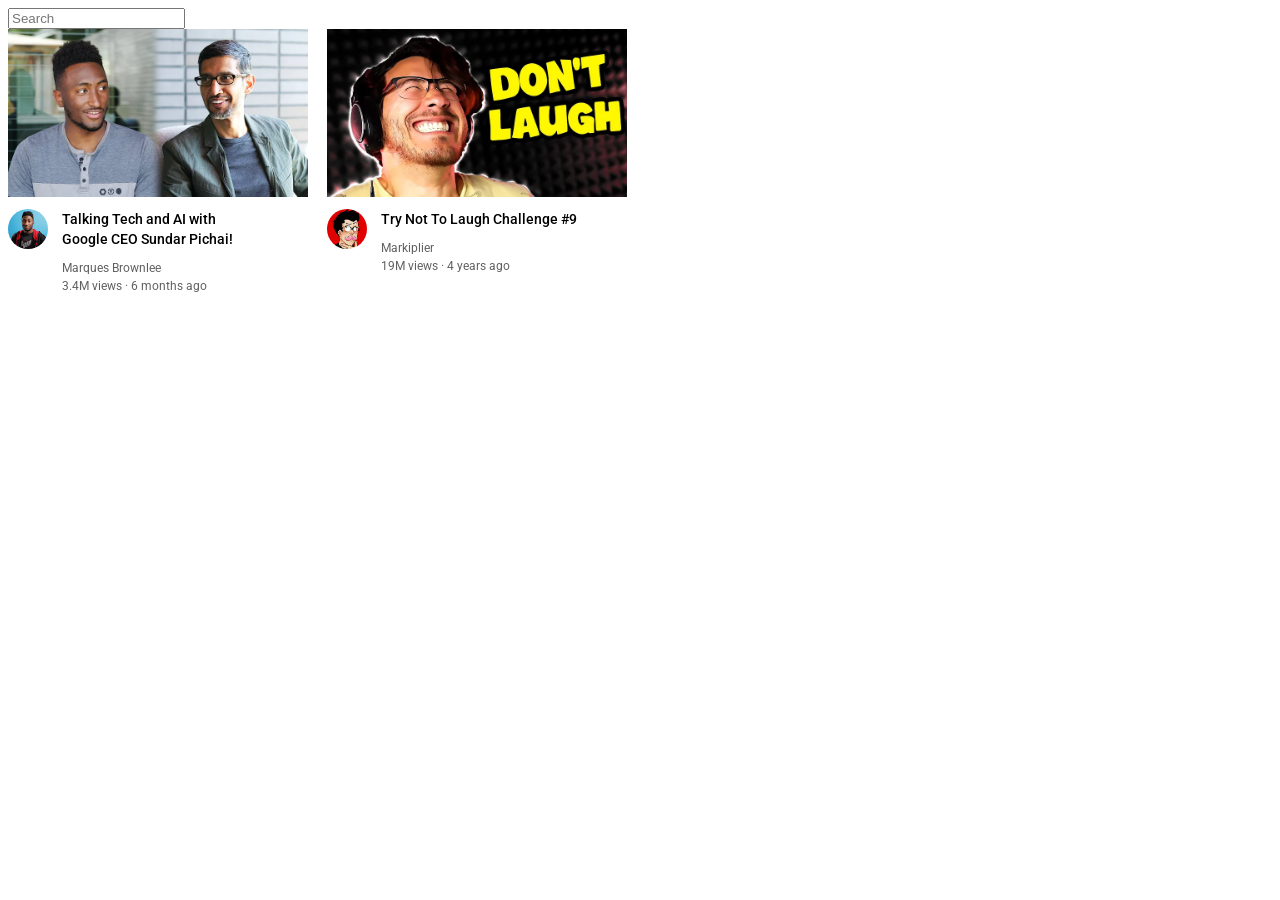
==== html-css-course/2-copy-of-code/lesson-10/youtube.html @ 6284255f "commit all" ====
<!DOCTYPE html>
<html>
  <head>
    <title>YouTube.com Clone</title>

    <link rel="preconnect" href="https://fonts.googleapis.com">
    <link rel="preconnect" href="https://fonts.gstatic.com" crossorigin>
    <link href="https://fonts.googleapis.com/css2?family=Roboto:wght@400;500;700&display=swap" rel="stylesheet">

    <style>
      p {
        font-family: Roboto, Arial;
        margin-top: 0;
        margin-bottom: 0;
      }

      .thumbnail {
        width: 300px;
        display: block;
      }

      .search-bar {
        display: block;
      }

      .video-title {
        margin-top: 0;
        font-size: 14px;
        font-weight: 500;
        line-height: 20px;
        margin-bottom: 12px;
      }

      .video-preview {
        width: 300px;
        display: inline-block;
        vertical-align: top;
        margin-right: 15px;
      }

      .channel-picture {
        display: inline-block;
        width: 50px;
        vertical-align: top;
      }

      .video-info {
        display: inline-block;
        width: 200px;
      }

      .profile-picture {
        width: 40px;
        border-radius: 50px;
      }

      .thumbnail-row {
        margin-bottom: 12px;
      }

      .video-author,
      .video-stats {
        font-size: 12px;
        color: rgb(96, 96, 96);
      }

      .video-author {
        margin-bottom: 4px;
      }
    </style>
  </head>
  <body>
    <input class="search-bar" type="text" placeholder="Search">

    <div class="video-preview">
      <div class="thumbnail-row">
        <img class="thumbnail" src="thumbnails/thumbnail-1.webp">
      </div>
      <div>
        <div class="channel-picture">
          <img class="profile-picture" src="channel-pictures/channel-1.jpeg">
        </div>
        <div class="video-info">
          <p class="video-title">
            Talking Tech and AI with Google CEO Sundar Pichai!
          </p>
          <p class="video-author">
            Marques Brownlee
          </p>
          <p class="video-stats">
            3.4M views &#183; 6 months ago
          </p>
        </div>
      </div>
    </div>

    <div class="video-preview">
      <div class="thumbnail-row">
        <img class="thumbnail" src="thumbnails/thumbnail-2.webp">
      </div>
      <div>
        <div class="channel-picture">
          <img class="profile-picture" src="channel-pictures/channel-2.jpeg">
        </div>
        <div class="video-info">
          <p class="video-title">
            Try Not To Laugh Challenge #9
          </p>
          <p class="video-author">
            Markiplier
          </p>
          <p class="video-stats">
            19M views &#183; 4 years ago
          </p>
        </div>
      </div>
    </div>
  </body>
</html>
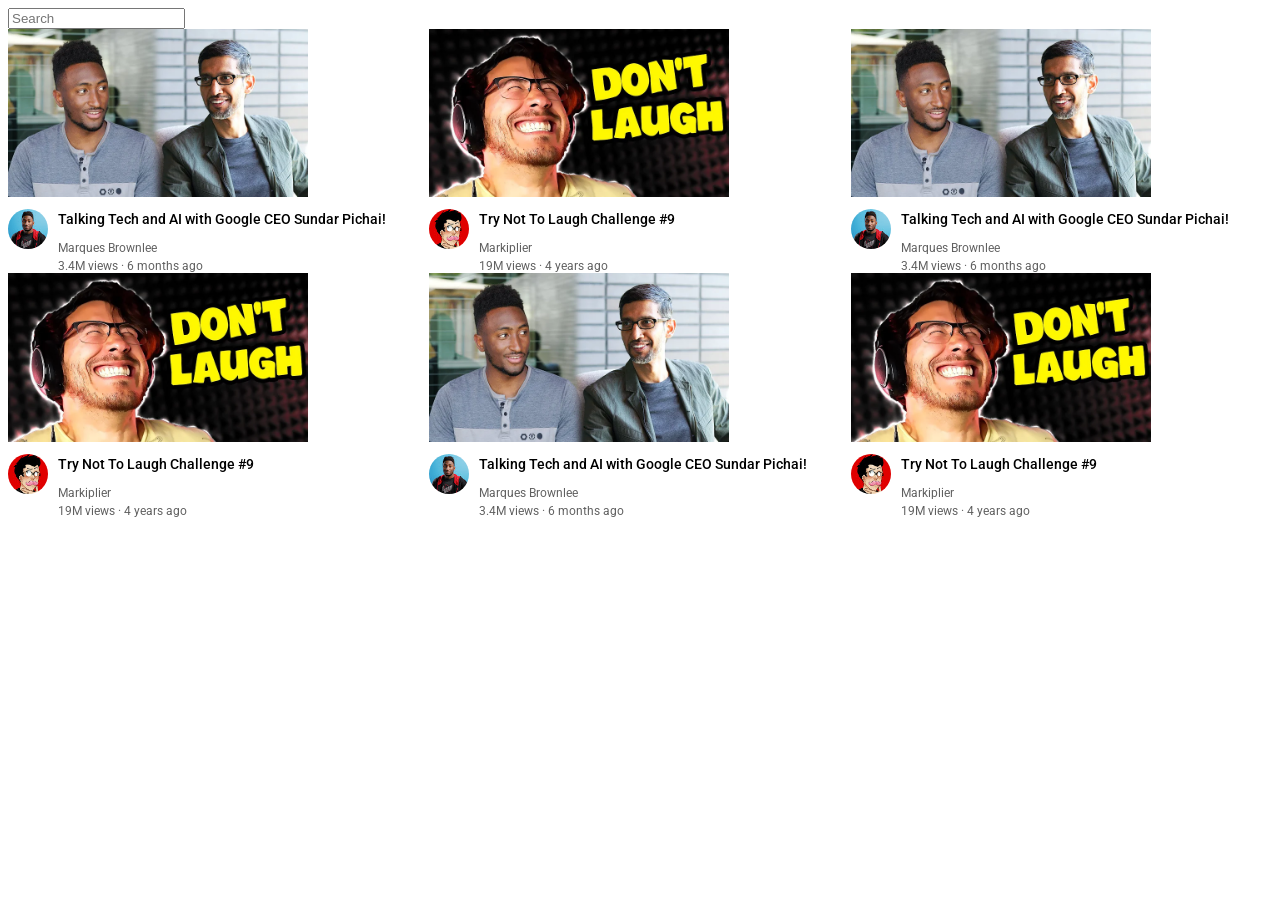
==== commit 0b2b00f3: "Add flex wrap demonstration with responsive card layout and styling" ====
--- a/html-css-course/2-copy-of-code/lesson-10/youtube.html
+++ b/html-css-course/2-copy-of-code/lesson-10/youtube.html
@@ -1,85 +1,89 @@
 <!DOCTYPE html>
 <html>
-  <head>
-    <title>YouTube.com Clone</title>
-
-    <link rel="preconnect" href="https://fonts.googleapis.com">
-    <link rel="preconnect" href="https://fonts.gstatic.com" crossorigin>
-    <link href="https://fonts.googleapis.com/css2?family=Roboto:wght@400;500;700&display=swap" rel="stylesheet">
-
-    <style>
-      p {
-        font-family: Roboto, Arial;
-        margin-top: 0;
-        margin-bottom: 0;
-      }
-
-      .thumbnail {
-        width: 300px;
-        display: block;
-      }
-
-      .search-bar {
-        display: block;
-      }
-
-      .video-title {
-        margin-top: 0;
-        font-size: 14px;
-        font-weight: 500;
-        line-height: 20px;
-        margin-bottom: 12px;
-      }
-
-      .video-preview {
-        width: 300px;
-        display: inline-block;
-        vertical-align: top;
-        margin-right: 15px;
-      }
-
-      .channel-picture {
-        display: inline-block;
-        width: 50px;
-        vertical-align: top;
-      }
-
-      .video-info {
-        display: inline-block;
-        width: 200px;
-      }
-
-      .profile-picture {
-        width: 40px;
-        border-radius: 50px;
-      }
-
-      .thumbnail-row {
-        margin-bottom: 12px;
-      }
-
-      .video-author,
-      .video-stats {
-        font-size: 12px;
-        color: rgb(96, 96, 96);
-      }
-
-      .video-author {
-        margin-bottom: 4px;
-      }
-    </style>
-  </head>
-  <body>
-    <input class="search-bar" type="text" placeholder="Search">
-
-    <div class="video-preview">
+
+<head>
+  <title>YouTube.com Clone</title>
+
+  <link rel="preconnect" href="https://fonts.googleapis.com">
+  <link rel="preconnect" href="https://fonts.gstatic.com" crossorigin>
+  <link href="https://fonts.googleapis.com/css2?family=Roboto:wght@400;500;700&display=swap" rel="stylesheet">
+  <link rel="preconnect" href="https://fonts.googleapis.com">
+  <link rel="preconnect" href="https://fonts.gstatic.com" crossorigin>
+  <link href="https://fonts.googleapis.com/css2?family=Roboto:ital,wght@0,100..900;1,100..900&display=swap"
+    rel="stylesheet">
+  <style>
+    p {
+      font-family: Roboto, Arial;
+      margin-top: 0;
+      margin-bottom: 0;
+    }
+
+    .thumbnail {
+      width: 300px;
+      display: block;
+    }
+
+    .search-bar {
+      display: block;
+    }
+
+    .video-title {
+      margin-top: 0;
+      font-size: 14px;
+      font-weight: 500;
+      line-height: 20px;
+      margin-bottom: 12px;
+    }
+
+    .video-preview {
+      
+    }
+
+    .video-info-gird {
+      display: grid;
+      grid-template-columns: 50px 1fr;
+    }
+
+    .profile-picture {
+      width: 40px;
+      border-radius: 50px;
+    }
+
+    .thumbnail-row {
+      margin-bottom: 12px;
+    }
+
+    .video-author,
+    .video-stats {
+      font-size: 12px;
+      color: rgb(96, 96, 96);
+    }
+
+    .video-author {
+      margin-bottom: 4px;
+    }
+    .video-grid{
+      display: grid;
+      grid-template-columns:1fr 1fr 1fr ;
+    }
+  </style>
+</head>
+
+<body>
+  <input class="search-bar" type="text" placeholder="Search">
+  <div class="video-grid">
+    <div class="video-preview">
+      <!-- img -->
       <div class="thumbnail-row">
         <img class="thumbnail" src="thumbnails/thumbnail-1.webp">
       </div>
-      <div>
+      <!-- sub-box -->
+      <div class="video-info-gird">
+        <!-- avatar -->
         <div class="channel-picture">
           <img class="profile-picture" src="channel-pictures/channel-1.jpeg">
         </div>
+        <!-- sub-text -->
         <div class="video-info">
           <p class="video-title">
             Talking Tech and AI with Google CEO Sundar Pichai!
@@ -98,7 +102,7 @@
       <div class="thumbnail-row">
         <img class="thumbnail" src="thumbnails/thumbnail-2.webp">
       </div>
-      <div>
+      <div class="video-info-gird">
         <div class="channel-picture">
           <img class="profile-picture" src="channel-pictures/channel-2.jpeg">
         </div>
@@ -115,5 +119,101 @@
         </div>
       </div>
     </div>
-  </body>
-</html>
+    <div class="video-preview">
+      <!-- img -->
+      <div class="thumbnail-row">
+        <img class="thumbnail" src="thumbnails/thumbnail-1.webp">
+      </div>
+      <!-- sub-box -->
+      <div class="video-info-gird">
+        <!-- avatar -->
+        <div class="channel-picture">
+          <img class="profile-picture" src="channel-pictures/channel-1.jpeg">
+        </div>
+        <!-- sub-text -->
+        <div class="video-info">
+          <p class="video-title">
+            Talking Tech and AI with Google CEO Sundar Pichai!
+          </p>
+          <p class="video-author">
+            Marques Brownlee
+          </p>
+          <p class="video-stats">
+            3.4M views &#183; 6 months ago
+          </p>
+        </div>
+      </div>
+    </div>
+
+    <div class="video-preview">
+      <div class="thumbnail-row">
+        <img class="thumbnail" src="thumbnails/thumbnail-2.webp">
+      </div>
+      <div class="video-info-gird">
+        <div class="channel-picture">
+          <img class="profile-picture" src="channel-pictures/channel-2.jpeg">
+        </div>
+        <div class="video-info">
+          <p class="video-title">
+            Try Not To Laugh Challenge #9
+          </p>
+          <p class="video-author">
+            Markiplier
+          </p>
+          <p class="video-stats">
+            19M views &#183; 4 years ago
+          </p>
+        </div>
+      </div>
+    </div>
+    <div class="video-preview">
+      <!-- img -->
+      <div class="thumbnail-row">
+        <img class="thumbnail" src="thumbnails/thumbnail-1.webp">
+      </div>
+      <!-- sub-box -->
+      <div class="video-info-gird">
+        <!-- avatar -->
+        <div class="channel-picture">
+          <img class="profile-picture" src="channel-pictures/channel-1.jpeg">
+        </div>
+        <!-- sub-text -->
+        <div class="video-info">
+          <p class="video-title">
+            Talking Tech and AI with Google CEO Sundar Pichai!
+          </p>
+          <p class="video-author">
+            Marques Brownlee
+          </p>
+          <p class="video-stats">
+            3.4M views &#183; 6 months ago
+          </p>
+        </div>
+      </div>
+    </div>
+
+    <div class="video-preview">
+      <div class="thumbnail-row">
+        <img class="thumbnail" src="thumbnails/thumbnail-2.webp">
+      </div>
+      <div class="video-info-gird">
+        <div class="channel-picture">
+          <img class="profile-picture" src="channel-pictures/channel-2.jpeg">
+        </div>
+        <div class="video-info">
+          <p class="video-title">
+            Try Not To Laugh Challenge #9
+          </p>
+          <p class="video-author">
+            Markiplier
+          </p>
+          <p class="video-stats">
+            19M views &#183; 4 years ago
+          </p>
+        </div>
+      </div>
+    </div>
+  </div>
+</body>
+
+</html>
